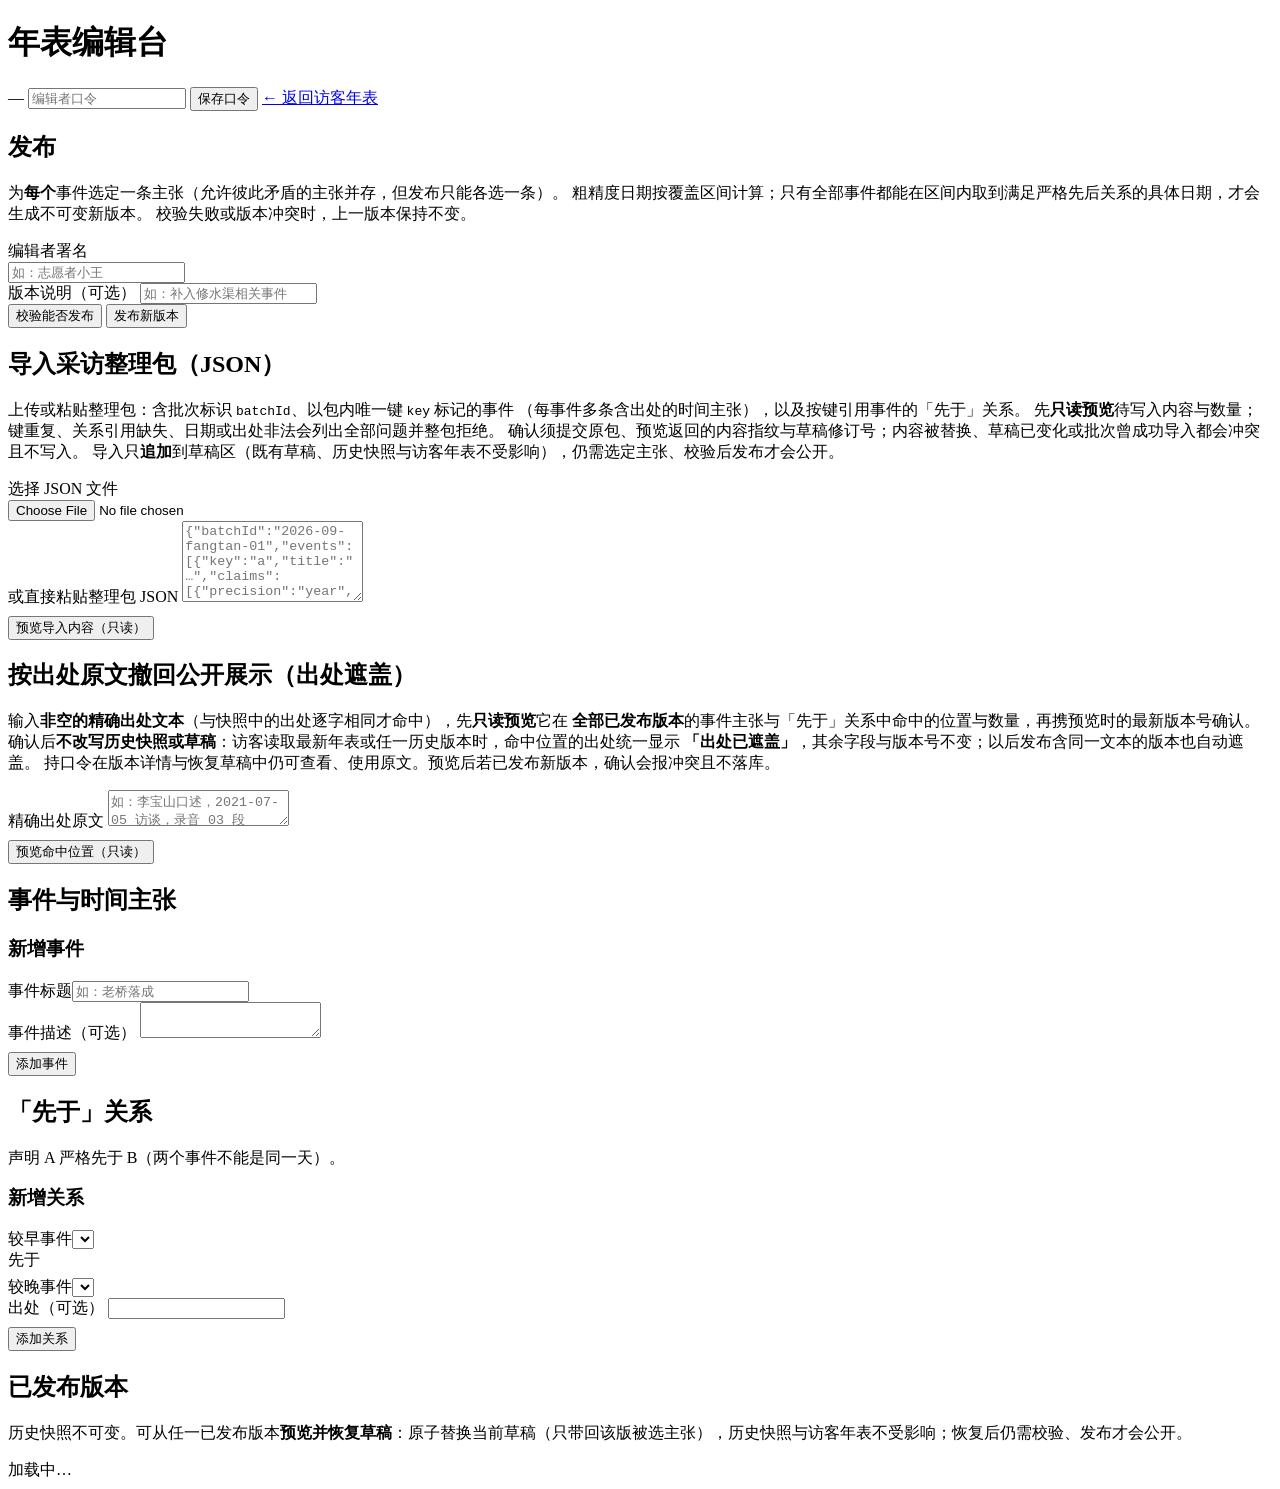
==== public/editor.html @ cf800567 "GSB 711dcfeb-081b-50ab-a821-5b590daa72cb initial: platform archive" ====
<!DOCTYPE html>
<html lang="zh-CN">
<head>
  <meta charset="UTF-8" />
  <meta name="viewport" content="width=device-width, initial-scale=1.0" />
  <title>年表编辑台 · 地方口述史</title>
  <link rel="stylesheet" href="/style.css" />
</head>
<body>
  <header class="topbar">
    <h1>年表编辑台</h1>
    <span class="sub" id="versionTag">—</span>
    <span class="spacer"></span>
    <input type="password" id="tokenInput" placeholder="编辑者口令" style="width:150px" />
    <button class="secondary" id="tokenSave" type="button">保存口令</button>
    <a class="muted" href="/">← 返回访客年表</a>
  </header>

  <main class="container">
    <div id="globalMsg"></div>

    <div class="card">
      <h2>发布</h2>
      <p class="muted">
        为<b>每个</b>事件选定一条主张（允许彼此矛盾的主张并存，但发布只能各选一条）。
        粗精度日期按覆盖区间计算；只有全部事件都能在区间内取到满足严格先后关系的具体日期，才会生成不可变新版本。
        校验失败或版本冲突时，上一版本保持不变。
      </p>
      <div class="row">
        <div class="field" style="max-width:220px">
          <label>编辑者署名</label>
          <input type="text" id="editorName" placeholder="如：志愿者小王" />
        </div>
        <div class="field" style="max-width:320px">
          <label>版本说明（可选）</label>
          <input type="text" id="publishNote" placeholder="如：补入修水渠相关事件" />
        </div>
        <button id="btnValidate" type="button" class="secondary">校验能否发布</button>
        <button id="btnPublish" type="button">发布新版本</button>
      </div>
      <div id="publishResult" style="margin-top:10px"></div>
    </div>

    <div class="card">
      <h2>导入采访整理包（JSON）</h2>
      <p class="muted">
        上传或粘贴整理包：含批次标识 <code>batchId</code>、以包内唯一键 <code>key</code> 标记的事件
        （每事件多条含出处的时间主张），以及按键引用事件的「先于」关系。
        先<b>只读预览</b>待写入内容与数量；键重复、关系引用缺失、日期或出处非法会列出全部问题并整包拒绝。
        确认须提交原包、预览返回的内容指纹与草稿修订号；内容被替换、草稿已变化或批次曾成功导入都会冲突且不写入。
        导入只<b>追加</b>到草稿区（既有草稿、历史快照与访客年表不受影响），仍需选定主张、校验后发布才会公开。
      </p>
      <div class="row">
        <div class="field" style="max-width:280px">
          <label>选择 JSON 文件</label>
          <input type="file" id="bundleFile" accept=".json,application/json" />
        </div>
      </div>
      <label style="margin-top:8px">或直接粘贴整理包 JSON</label>
      <textarea id="bundleText" rows="5" placeholder='{"batchId":"2026-09-fangtan-01","events":[{"key":"a","title":"…","claims":[{"precision":"year","year":1958,"source":"…"}]}],"relations":[]}'></textarea>
      <div style="margin-top:8px"><button id="btnBundlePreview" type="button" class="secondary">预览导入内容（只读）</button></div>
      <div id="bundleMsg" style="margin-top:10px"></div>
    </div>

    <div class="card">
      <h2>按出处原文撤回公开展示（出处遮盖）</h2>
      <p class="muted">
        输入<b>非空的精确出处文本</b>（与快照中的出处逐字相同才命中），先<b>只读预览</b>它在
        <b>全部已发布版本</b>的事件主张与「先于」关系中命中的位置与数量，再携预览时的最新版本号确认。
        确认后<b>不改写历史快照或草稿</b>：访客读取最新年表或任一历史版本时，命中位置的出处统一显示
        <b>「出处已遮盖」</b>，其余字段与版本号不变；以后发布含同一文本的版本也自动遮盖。
        持口令在版本详情与恢复草稿中仍可查看、使用原文。预览后若已发布新版本，确认会报冲突且不落库。
      </p>
      <label>精确出处原文</label>
      <textarea id="redactSource" rows="2" placeholder="如：李宝山口述，2021-07-05 访谈，录音 03 段 08:12"></textarea>
      <div style="margin-top:8px"><button id="btnRedactPreview" type="button" class="secondary">预览命中位置（只读）</button></div>
      <div id="redactMsg" style="margin-top:10px"></div>
    </div>

    <div class="grid2">
      <section>
        <div class="card">
          <h2>事件与时间主张</h2>
          <div id="eventList"></div>

          <h3 style="margin-top:18px">新增事件</h3>
          <div class="row">
            <div class="field"><label>事件标题</label><input type="text" id="newEventTitle" placeholder="如：老桥落成" /></div>
          </div>
          <label style="margin-top:8px">事件描述（可选）</label>
          <textarea id="newEventDesc"></textarea>
          <div style="margin-top:8px"><button id="btnAddEvent" type="button">添加事件</button></div>
        </div>
      </section>

      <section>
        <div class="card">
          <h2>「先于」关系</h2>
          <p class="muted">声明 A 严格先于 B（两个事件不能是同一天）。</p>
          <div id="relList"></div>
          <h3 style="margin-top:14px">新增关系</h3>
          <div class="row">
            <div class="field"><label>较早事件</label><select id="relEarlier"></select></div>
            <div style="padding-bottom:6px">先于</div>
            <div class="field"><label>较晚事件</label><select id="relLater"></select></div>
          </div>
          <label style="margin-top:8px">出处（可选）</label>
          <input type="text" id="relSource" />
          <div style="margin-top:8px"><button id="btnAddRel" type="button">添加关系</button></div>
        </div>

        <div class="card">
          <h2>已发布版本</h2>
          <p class="muted">历史快照不可变。可从任一已发布版本<b>预览并恢复草稿</b>：原子替换当前草稿（只带回该版被选主张），历史快照与访客年表不受影响；恢复后仍需校验、发布才会公开。</p>
          <div id="versionList" class="muted">加载中…</div>
        </div>
      </section>
    </div>
  </main>

  <!-- 版本冲突对话框 -->
  <dialog id="conflictDialog">
    <div class="d-head">⚠ 版本冲突：已有更新的发布版本</div>
    <div class="d-body" id="conflictBody"></div>
    <div class="d-foot">
      <button class="secondary" id="conflictCancel" type="button">取消，稍后处理</button>
      <button id="conflictReload" type="button">刷新到最新版本并重新确认选择</button>
    </div>
  </dialog>

  <!-- 从历史版本恢复草稿对话框 -->
  <dialog id="restoreDialog">
    <div class="d-head" style="background:var(--warn-bg)">↩ 预览并从已发布版本恢复草稿</div>
    <div class="d-body" id="restoreBody">加载预览中…</div>
    <div class="d-foot">
      <button class="secondary" id="restoreCancel" type="button">取消</button>
      <button id="restoreConfirm" type="button">确认：用该版替换当前草稿</button>
    </div>
  </dialog>

  <!-- 导入采访整理包对话框 -->
  <dialog id="bundleDialog">
    <div class="d-head" style="background:var(--ok-bg);color:var(--ok);border-color:#bcd8c2">⇪ 预览导入采访整理包</div>
    <div class="d-body" id="bundleBody">加载预览中…</div>
    <div class="d-foot">
      <button class="secondary" id="bundleCancel" type="button">取消</button>
      <button id="bundleConfirm" type="button">确认导入整包</button>
    </div>
  </dialog>

  <!-- 出处遮盖确认对话框 -->
  <dialog id="redactDialog">
    <div class="d-head" style="background:#fbeaea;color:#a33;border-color:#e0b8b8">▣ 预览出处遮盖（撤回公开展示）</div>
    <div class="d-body" id="redactBody">加载预览中…</div>
    <div class="d-foot">
      <button class="secondary" id="redactCancel" type="button">取消</button>
      <button id="redactConfirm" type="button">确认遮盖：访客视图统一显示「出处已遮盖」</button>
    </div>
  </dialog>

  <!-- 版本原文对话框（持口令，不遮盖） -->
  <dialog id="rawVersionDialog">
    <div class="d-head">第 <span id="rawVersionNo"></span> 版快照原文（编辑者可见，访客看到的是遮盖视图）</div>
    <div class="d-body" id="rawVersionBody">加载中…</div>
    <div class="d-foot">
      <button id="rawVersionClose" type="button" class="secondary">关闭</button>
    </div>
  </dialog>

  <script src="/editor.js"></script>
</body>
</html>
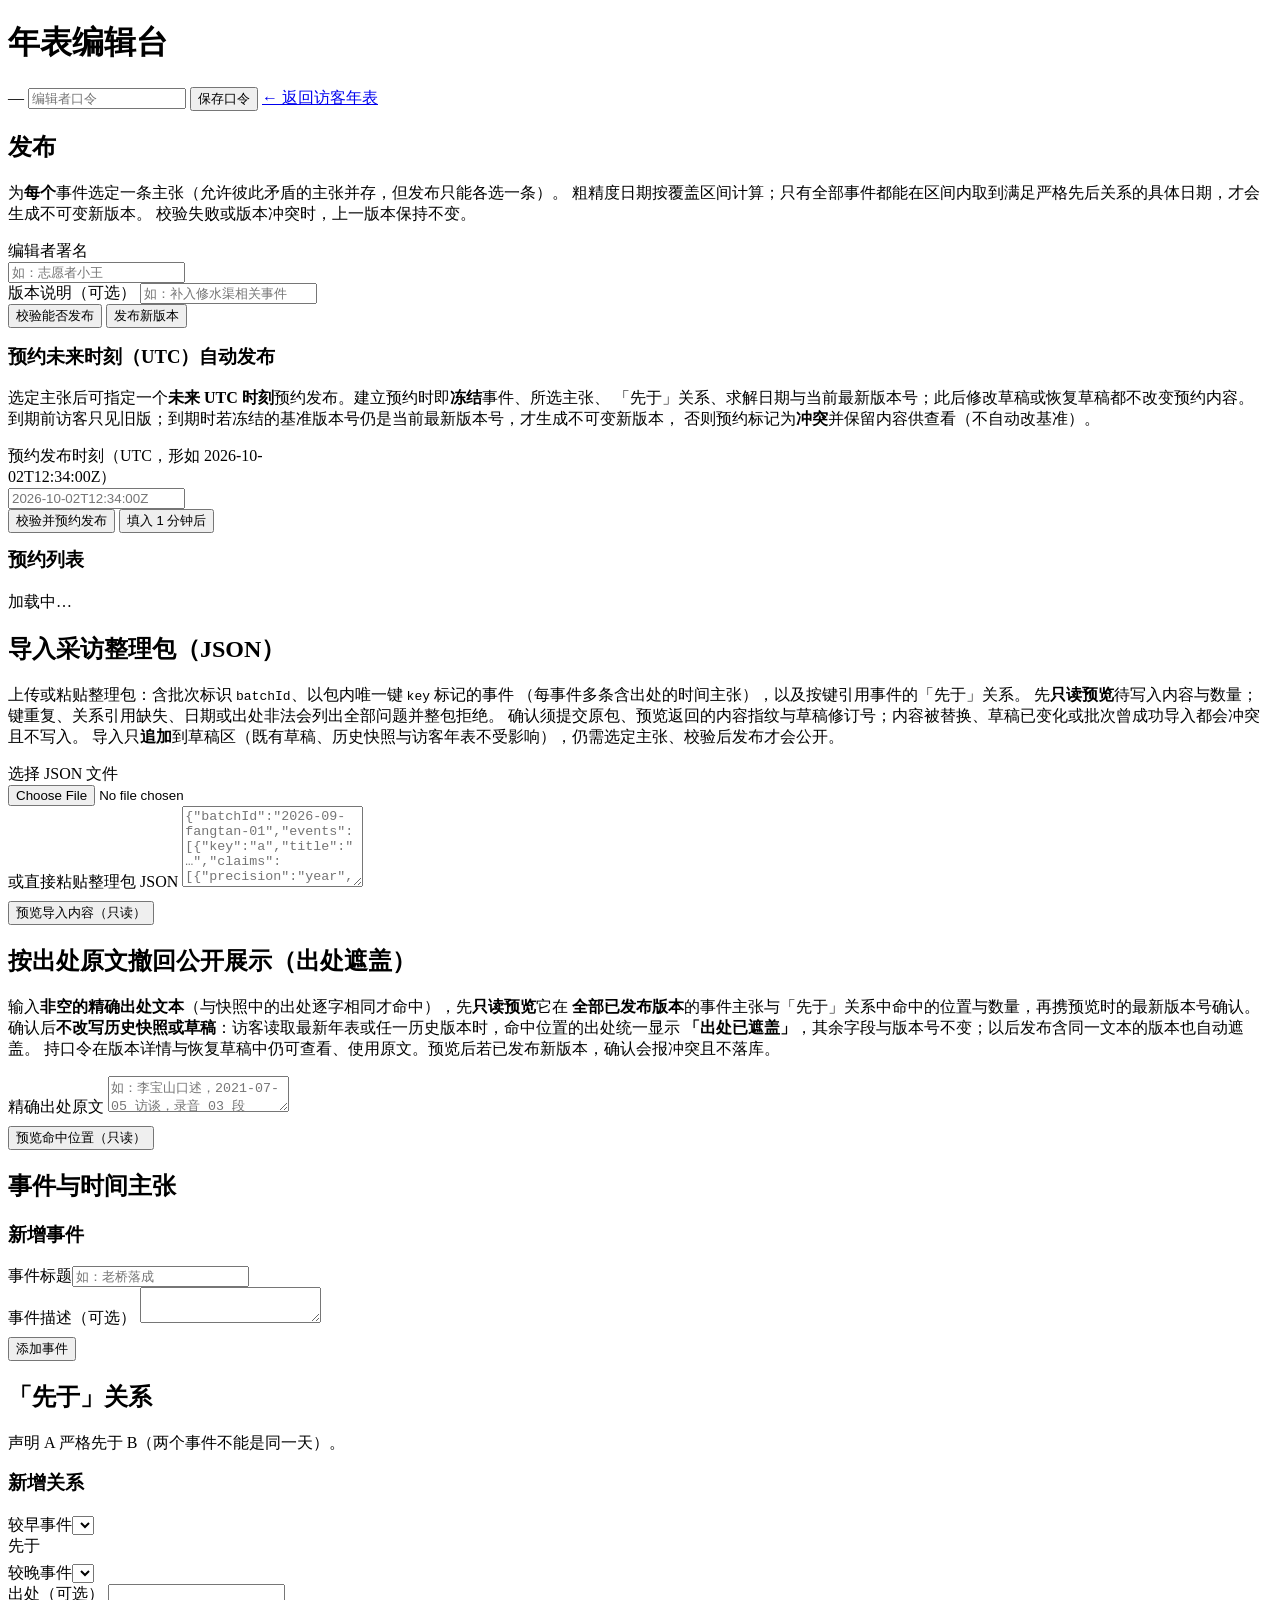
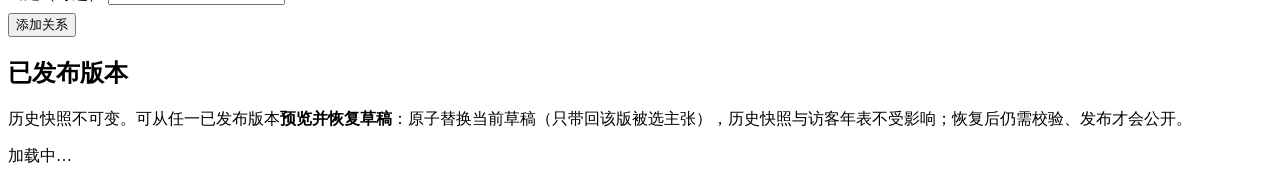
==== commit e7e27f98: "GSB 711dcfeb-081b-50ab-a821-5b590daa72cb A: platform archive" ====
--- a/public/editor.html
+++ b/public/editor.html
@@ -39,6 +39,25 @@
         <button id="btnPublish" type="button">发布新版本</button>
       </div>
       <div id="publishResult" style="margin-top:10px"></div>
+
+      <h3 style="margin-top:16px">预约未来时刻（UTC）自动发布</h3>
+      <p class="muted">
+        选定主张后可指定一个<b>未来 UTC 时刻</b>预约发布。建立预约时即<b>冻结</b>事件、所选主张、
+        「先于」关系、求解日期与当前最新版本号；此后修改草稿或恢复草稿都不改变预约内容。
+        到期前访客只见旧版；到期时若冻结的基准版本号仍是当前最新版本号，才生成不可变新版本，
+        否则预约标记为<b>冲突</b>并保留内容供查看（不自动改基准）。
+      </p>
+      <div class="row">
+        <div class="field" style="max-width:260px">
+          <label>预约发布时刻（UTC，形如 2026-10-02T12:34:00Z）</label>
+          <input type="text" id="scheduleAt" placeholder="2026-10-02T12:34:00Z" />
+        </div>
+        <button id="btnSchedule" type="button" class="secondary">校验并预约发布</button>
+        <button id="btnScheduleNow1m" type="button" class="secondary" style="font-size:13px">填入 1 分钟后</button>
+      </div>
+      <div id="scheduleResult" style="margin-top:10px"></div>
+      <h3 style="margin-top:14px">预约列表</h3>
+      <div id="scheduleList" class="muted">加载中…</div>
     </div>
 
     <div class="card">
@@ -167,6 +186,18 @@
     </div>
   </dialog>
 
+  <!-- 预约详情对话框（查看冻结内容 / 冲突说明） -->
+  <dialog id="scheduleDialog">
+    <div class="d-head" style="background:#eef4fb;color:#245b96;border-color:#c2d4e8">
+      ⏱ 预约 <span id="scheduleDetailNo"></span> 详情
+    </div>
+    <div class="d-body" id="scheduleBody">加载中…</div>
+    <div class="d-foot">
+      <button class="secondary" id="scheduleCancelDlg" type="button">取消预约（仅未执行）</button>
+      <button id="scheduleClose" type="button">关闭</button>
+    </div>
+  </dialog>
+
   <script src="/editor.js"></script>
 </body>
 </html>
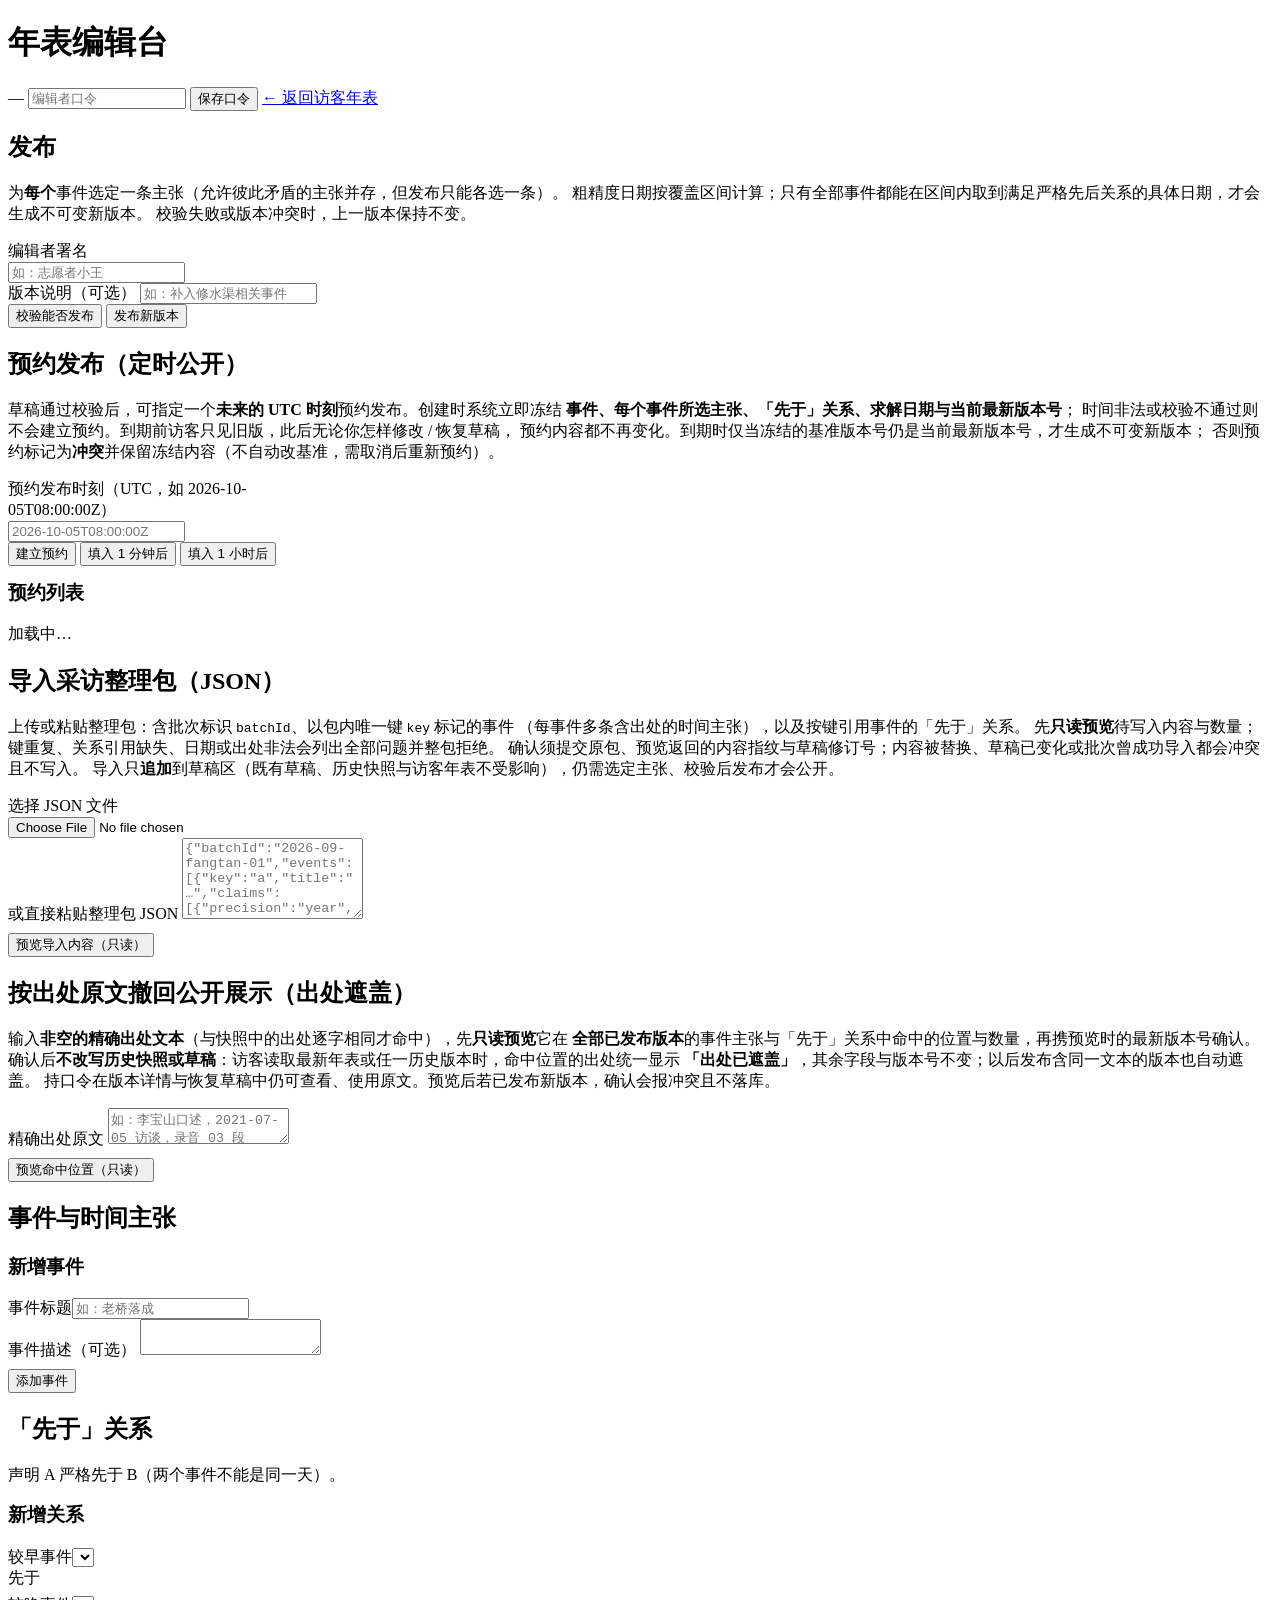
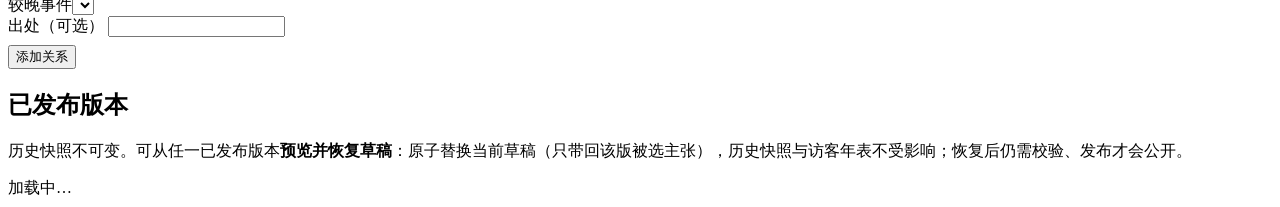
==== commit 9dcb2e13: "GSB 711dcfeb-081b-50ab-a821-5b590daa72cb B: platform archive" ====
--- a/public/editor.html
+++ b/public/editor.html
@@ -39,23 +39,27 @@
         <button id="btnPublish" type="button">发布新版本</button>
       </div>
       <div id="publishResult" style="margin-top:10px"></div>
-
-      <h3 style="margin-top:16px">预约未来时刻（UTC）自动发布</h3>
-      <p class="muted">
-        选定主张后可指定一个<b>未来 UTC 时刻</b>预约发布。建立预约时即<b>冻结</b>事件、所选主张、
-        「先于」关系、求解日期与当前最新版本号；此后修改草稿或恢复草稿都不改变预约内容。
-        到期前访客只见旧版；到期时若冻结的基准版本号仍是当前最新版本号，才生成不可变新版本，
-        否则预约标记为<b>冲突</b>并保留内容供查看（不自动改基准）。
+    </div>
+
+    <div class="card">
+      <h2>预约发布（定时公开）</h2>
+      <p class="muted">
+        草稿通过校验后，可指定一个<b>未来的 UTC 时刻</b>预约发布。创建时系统立即冻结
+        <b>事件、每个事件所选主张、「先于」关系、求解日期与当前最新版本号</b>；
+        时间非法或校验不通过则不会建立预约。到期前访客只见旧版，此后无论你怎样修改 / 恢复草稿，
+        预约内容都不再变化。到期时仅当冻结的基准版本号仍是当前最新版本号，才生成不可变新版本；
+        否则预约标记为<b>冲突</b>并保留冻结内容（不自动改基准，需取消后重新预约）。
       </p>
       <div class="row">
-        <div class="field" style="max-width:260px">
-          <label>预约发布时刻（UTC，形如 2026-10-02T12:34:00Z）</label>
-          <input type="text" id="scheduleAt" placeholder="2026-10-02T12:34:00Z" />
-        </div>
-        <button id="btnSchedule" type="button" class="secondary">校验并预约发布</button>
-        <button id="btnScheduleNow1m" type="button" class="secondary" style="font-size:13px">填入 1 分钟后</button>
+        <div class="field" style="max-width:280px">
+          <label>预约发布时刻（UTC，如 2026-10-05T08:00:00Z）</label>
+          <input type="text" id="scheduleAt" placeholder="2026-10-05T08:00:00Z" />
+        </div>
+        <button id="btnSchedule" type="button">建立预约</button>
+        <button class="secondary" id="btnSchedulePlus1m" type="button">填入 1 分钟后</button>
+        <button class="secondary" id="btnSchedulePlus1h" type="button">填入 1 小时后</button>
       </div>
-      <div id="scheduleResult" style="margin-top:10px"></div>
+      <div id="scheduleMsg" style="margin-top:10px"></div>
       <h3 style="margin-top:14px">预约列表</h3>
       <div id="scheduleList" class="muted">加载中…</div>
     </div>
@@ -186,15 +190,14 @@
     </div>
   </dialog>
 
-  <!-- 预约详情对话框（查看冻结内容 / 冲突说明） -->
+  <!-- 预约冻结内容对话框 -->
   <dialog id="scheduleDialog">
-    <div class="d-head" style="background:#eef4fb;color:#245b96;border-color:#c2d4e8">
-      ⏱ 预约 <span id="scheduleDetailNo"></span> 详情
-    </div>
-    <div class="d-body" id="scheduleBody">加载中…</div>
-    <div class="d-foot">
-      <button class="secondary" id="scheduleCancelDlg" type="button">取消预约（仅未执行）</button>
-      <button id="scheduleClose" type="button">关闭</button>
+    <div class="d-head" style="background:var(--ok-bg);color:var(--ok);border-color:#bcd8c2">
+      预约 <span id="scheduleDialogNo"></span> 冻结内容（到期按此发布）
+    </div>
+    <div class="d-body" id="scheduleDialogBody">加载中…</div>
+    <div class="d-foot">
+      <button id="scheduleDialogClose" type="button" class="secondary">关闭</button>
     </div>
   </dialog>
 
